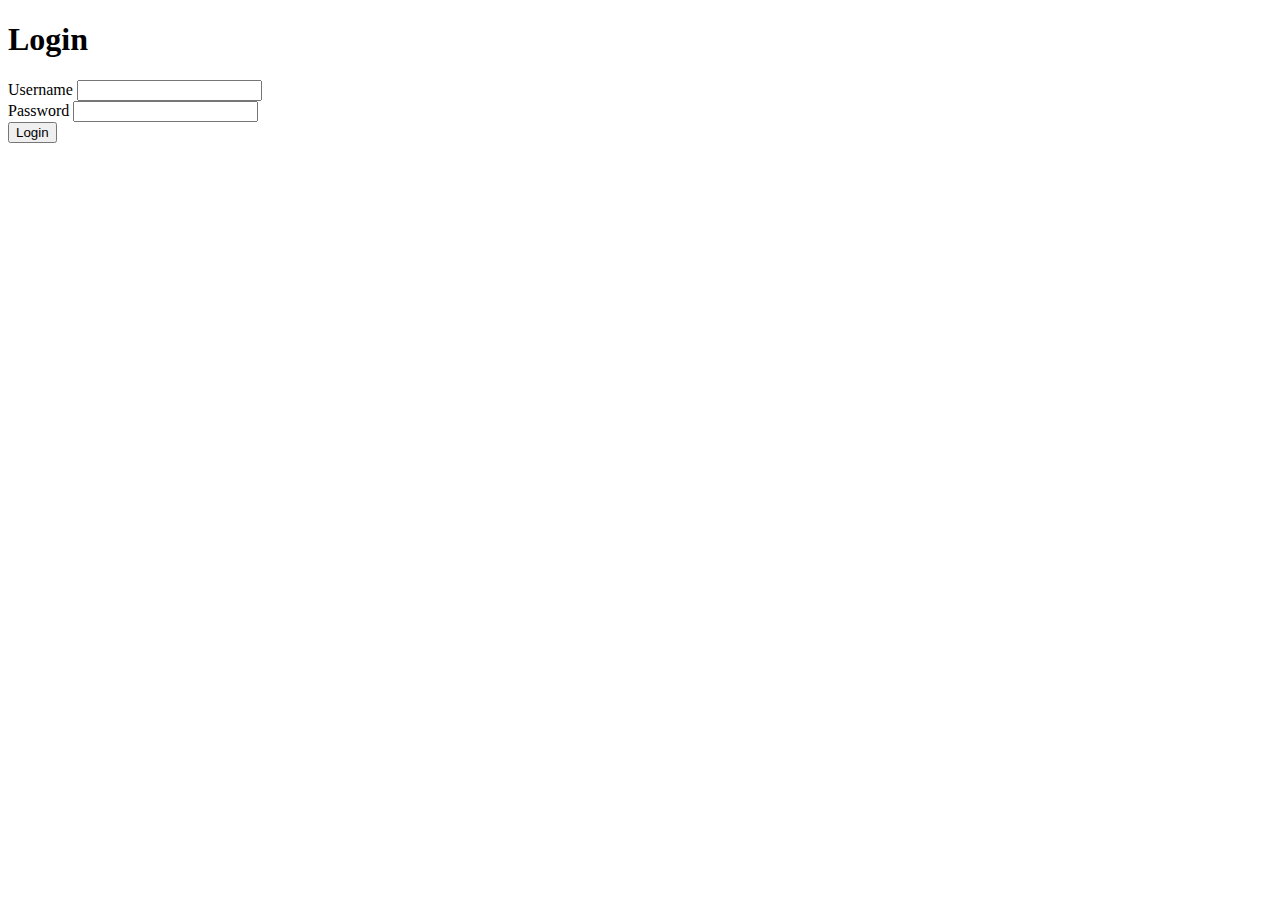
==== profile.html @ 34658584 "selector for profile page" ====
<!DOCTYPE html>
<html lang="en">
  <head>
    <meta charset="UTF-8" />
    <meta name="viewport" content="width=device-width, initial-scale=1.0" />
    <title>Document</title>
    <style>
      body {
        width: 100%;
        height: 100vh;
        display: flex;
        justify-content: center;
        background-color: #85989aff;
        overflow-y: hidden;
        font-family:'Franklin Gothic Medium', 'Arial Narrow', Arial, sans-serif;
        font-size: large;
      }

      body::-webkit-scrollbar {
        background-color: transparent;
        width: 0px;
      }

      .main {
        width: 90%;
        height: 100%;
        margin: 0px;
        padding: 0px;
        overflow-y: scroll;
      }

      .main::-webkit-scrollbar {
        background-color: transparent;
        width: 0px;
      }
      .nav-bar {
        width: 7%;
        padding-top: 1.5rem;
        }
        
        .nav-icon {
        display: flex;
        justify-content: center;
        align-items: center;
        margin-top: 1rem;
        }
        
        .nav-icon:hover {
        opacity: 0.5;
        }
        
        .post-text {
          text-wrap: wrap;
        }

      .banner {
        height: 25rem;
        width: 100%;
        background-color: gray;
        display: flex;
        align-items: center;
      }
      .user-info-container {
        height: auto;
        width: 100%;
        display: flex;
        justify-content: center;
      }
      .user-info {
        width: 80%;
        height: auto;
        background-color: white;
      }

      .pfp {
        width: 20rem;
        height: 20rem;
        border: 4px solid black;
        border-radius: 500px;
        margin-left: 10rem;
        margin-top: 3rem;
      }

      #bio {
        width: 50%;
        height: 10rem;
        border: 2px solid #85989aff;
        border-radius: 15px;
        margin: 1rem;
      }
      #username,
      #fullName {
        width: 20%;
        height: 3rem;
        border: 2px solid #85989aff;
        border-radius: 50px;
        margin: 1rem;
        text-align: center;
      }

      .user-posts-container {
        width: 100%;
        height: 90vh;
        display: flex;
        flex-direction: column;
        padding-bottom: 5rem;
        align-items: center;
        margin: 0px;
        border-left: 3px solid white;
        overflow-y: scroll;
        overflow-x: hidden;
      }

      .post {
        width: 95%;
        border-radius: 25px;
        border-top-left-radius: 150px;
        border-bottom-left-radius: 150px;
        border: 5px solid #b7b7b7;
        margin: 1rem;
        background-color: white;
        padding: 1rem;
        display: flex;
        align-items: center;
      }

      #edit-form {
        display: flex;
        flex-direction: column;
        width: 20%;
      }

      .post-profile-icon {
        height: 15rem;
        }
        
        
        .info-div {
        width: 80%;
        margin: 2rem;
        white-space: nowrap;
        overflow: hidden;
        text-overflow: ellipsis;
        }
        
        
        .likes-container {
        width: auto;
        height: 80%;
        max-height: 17rem;
        display: flex;
        flex-wrap: wrap;
        border: 3px solid #85989aff;
        border-radius: 20px;
        }
        
        .likes-inner-container {
        width: 50%;
        height: 100%;
        display: flex;
        align-items: center;
        justify-content: center;
        flex-direction: column;
        }

        .likes-inner-container-header {
          width: 100%;
          height: 75%;
          display: flex;
        }
        
        .likes-inner-container-footer {
          width: 100%;
          height: 25%;
          display: flex;
          align-items: center;
          justify-content: center;
          flex-direction: column;
        }

        .likes-amount {
        width: 100%;
        text-align: center;
        }
        
        .likes-select {
          width: 80%;
          margin: 0.5rem;
          font-size: medium;
          border-radius: 5px;
          }

          .likes-button {
            width: 3rem;
            height: 3rem;
            padding: 0px;
            border: none;
            background-color: transparent;
            border-radius: 4px;
            margin: 0.7rem;
            }
          
          .likes-button:hover {
          opacity: 0.5;
          }

          

    </style>
    <!-- Run BEFORE page is finished loading (before window.onload): -->
    <script src="../account/auth.js"></script>
    <script>
      if (isLoggedIn() === false) {
        window.location.replace("../account/login.html");
      }
    </script>
  </head>
  <body>
    <div class="nav">
      <a href="posts\posts.html">Posts</a>
      <button id="log-out-button">Logout</button>
    </div>
    <div class="main">
      <div class="banner">
        <img class="pfp" src="https://placehold.co/500x500" />
      </div>
      <div class="user-info-container">
        <div class="user-info">
          <button id="edit-button">Edit</button>
          <button style="display: none;" id="cancel-edit-button">Cancel</button>

          <div style="display: none" id="edit-user-info-div">
            <form id="edit-form">
              <label for="username-display-p">Username:</label>
              <p id="username-display-p"></p>

              <label for="name-input">Full Name:</label>
              <input type="text" id="name-input">

              <label for="bio-textarea">Bio:</label>
              <textarea name="" id="bio-textarea" cols="30" rows="10"></textarea>

              <label for="password-input">Enter Password:</label>
              <input type="password" id="password-input">

              <button id="save-user-info-button" type="button">Save Changes</button>
            </form>
          </div>
          
          <div id="user-info-div">
            <p id="username"></p>
            <p id="fullName"></p>
            <p id="bio"></p>
          </div>

          <button id="show-new-post-button">Create Post</button>
          <button id="cancel-post-button" style="display: none">Cancel</button>
          <textarea name="new-post" id="new-post-textarea" cols="30" rows="10" style="display: none"></textarea>
          <button id="create-post-button" style="display: none">Post</button>
          <br>
          <select name="sort-by" id="sort-by-select">
            <option value="">Sort by...</option>
            <option value="newest">Newest</option>
            <option value="oldest">Oldest</option>
            <option value="most-likes">Most Liked</option>
          </select>

          <div id="posts-div" class="user-posts-container"></div>
        </div>
      </div>
    </div>
    <script src="posts/posts.js"></script>
    <script src="profile.js"></script>
  </body>
</html>
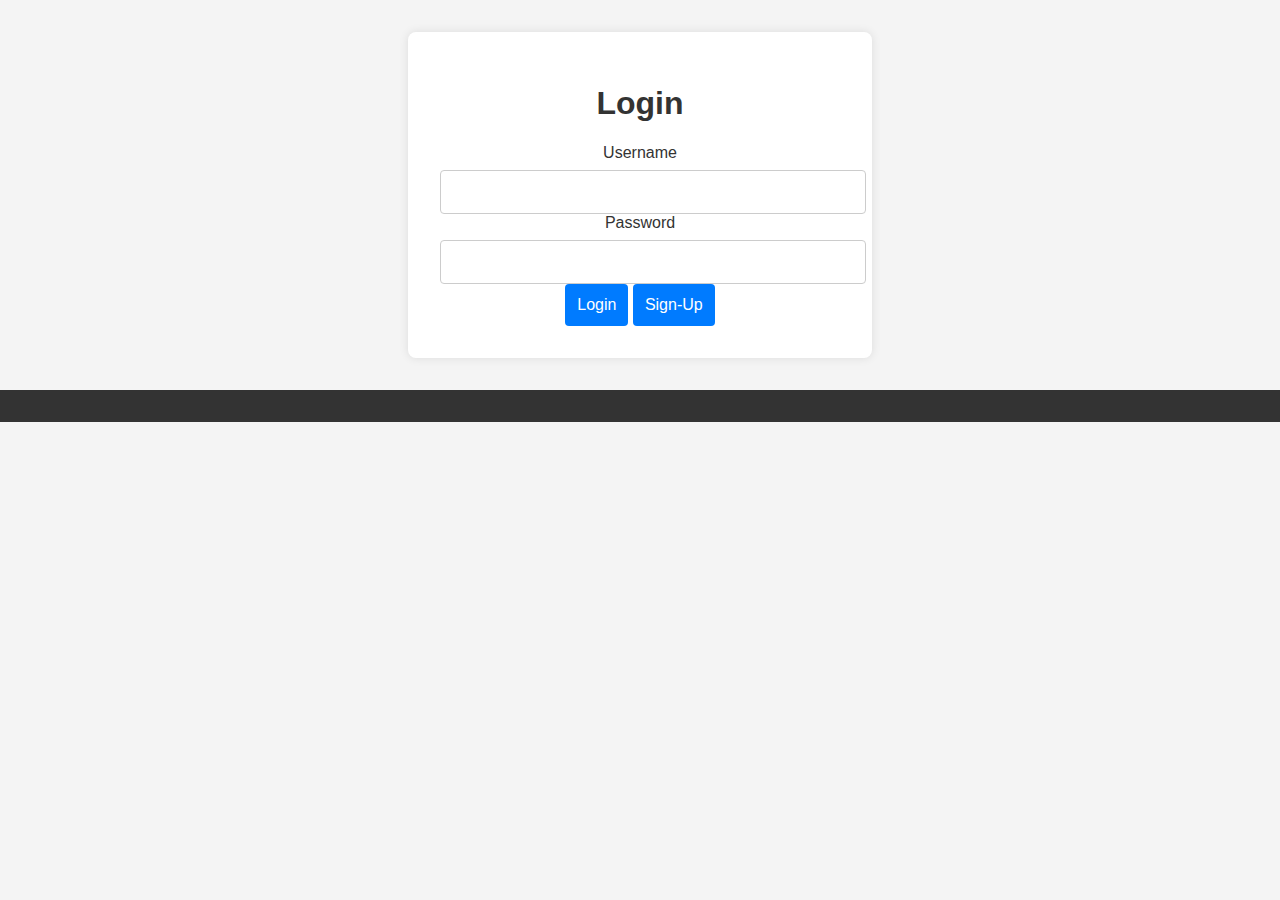
==== commit e4d77ab7: "Merge pull request #50 from OMEGAVIRUSov/profile-page-updates" ====
--- a/profile.html
+++ b/profile.html
@@ -4,13 +4,16 @@
     <meta charset="UTF-8" />
     <meta name="viewport" content="width=device-width, initial-scale=1.0" />
     <title>Document</title>
+    <link rel="stylesheet" href="global.css">
     <style>
       body {
         width: 100%;
         height: 100vh;
-        display: flex;
-        justify-content: center;
-        background-color: #85989aff;
+        margin: 0px;
+        padding: 0px;
+        display: flex;
+        background-color: #e4e9e9;
+        flex-direction: column;
         overflow-y: hidden;
         font-family:'Franklin Gothic Medium', 'Arial Narrow', Arial, sans-serif;
         font-size: large;
@@ -22,191 +25,133 @@
       }
 
       .main {
-        width: 90%;
+        width: 100%;
         height: 100%;
         margin: 0px;
         padding: 0px;
-        overflow-y: scroll;
+        display: flex;
+        justify-content: space-evenly;
       }
 
       .main::-webkit-scrollbar {
         background-color: transparent;
         width: 0px;
       }
-      .nav-bar {
-        width: 7%;
-        padding-top: 1.5rem;
-        }
-        
-        .nav-icon {
-        display: flex;
-        justify-content: center;
-        align-items: center;
-        margin-top: 1rem;
-        }
-        
-        .nav-icon:hover {
-        opacity: 0.5;
-        }
+      
         
         .post-text {
           text-wrap: wrap;
         }
 
       .banner {
-        height: 25rem;
-        width: 100%;
-        background-color: gray;
-        display: flex;
+        height: auto;
+        width: 20%;
+        background-color: #a8b7b8;
+        display: flex;
+        flex-direction: column;
         align-items: center;
       }
       .user-info-container {
-        height: auto;
+        height: 95%;
         width: 100%;
         display: flex;
         justify-content: center;
-      }
+        overflow-y: scroll;
+      }
+
+      .user-info-container::-webkit-scrollbar {
+        background-color: transparent;
+        width: 0px;
+      }
+
       .user-info {
         width: 80%;
         height: auto;
-        background-color: white;
-      }
-
+        display: flex;
+        flex-direction: column;
+        align-items: center;
+      }
+      
       .pfp {
-        width: 20rem;
-        height: 20rem;
+        width: 90%;
         border: 4px solid black;
         border-radius: 500px;
-        margin-left: 10rem;
         margin-top: 3rem;
       }
 
       #bio {
-        width: 50%;
-        height: 10rem;
-        border: 2px solid #85989aff;
+        width: 90%;
+        height: auto;
         border-radius: 15px;
+        background-color: white;
+        box-sizing: border-box;
+        display: flex;
+        justify-content: center;
+        padding: 0.5rem;
+      }
+      #fullName {
+        width: 90%;
+        height: 10%;
+        border-radius: 50px;
+        margin: 0.5rem;
+        text-align: center;
+        background-color: white;
+        display: flex;
+        justify-content: center;
+        align-items: center;
+        box-sizing: border-box;
+        font-size: larger;
+        padding: 0.5rem;
+      }
+      #user-info-div {
+        width: 90%;
+        height: 100%;
         margin: 1rem;
-      }
-      #username,
-      #fullName {
+        text-align: center;
+        box-sizing: border-box;
+        display: flex;
+        flex-direction: column;
+        align-items: center;
+      }
+
+      .user-posts-container-profile {
+        width: 100%;
+        height: auto;
+        display: flex;
+        flex-direction: column;
+        padding-bottom: 5rem;
+        align-items: center;
+        margin: 0px;
+        overflow-x: hidden;
+      }
+
+      .user-posts-container-profile::-webkit-scrollbar {
+        background-color: transparent;
+        width: 0px;
+      }
+
+      
+      .generic-dropdown {
         width: 20%;
         height: 3rem;
-        border: 2px solid #85989aff;
-        border-radius: 50px;
+        color: black;
+        border-radius: 15px;
+        border: none;
+        background: linear-gradient(#a8b7b8, #ccd4d5);
+        font-weight: bold;
+        font-size: large;
         margin: 1rem;
-        text-align: center;
-      }
-
-      .user-posts-container {
-        width: 100%;
-        height: 90vh;
-        display: flex;
-        flex-direction: column;
-        padding-bottom: 5rem;
-        align-items: center;
-        margin: 0px;
-        border-left: 3px solid white;
-        overflow-y: scroll;
-        overflow-x: hidden;
-      }
-
+      }
+      
+
+      
       .post {
-        width: 95%;
-        border-radius: 25px;
-        border-top-left-radius: 150px;
-        border-bottom-left-radius: 150px;
-        border: 5px solid #b7b7b7;
-        margin: 1rem;
-        background-color: white;
-        padding: 1rem;
-        display: flex;
-        align-items: center;
-      }
-
-      #edit-form {
-        display: flex;
-        flex-direction: column;
-        width: 20%;
-      }
-
-      .post-profile-icon {
-        height: 15rem;
-        }
-        
-        
-        .info-div {
-        width: 80%;
-        margin: 2rem;
-        white-space: nowrap;
-        overflow: hidden;
-        text-overflow: ellipsis;
-        }
-        
-        
-        .likes-container {
-        width: auto;
-        height: 80%;
-        max-height: 17rem;
-        display: flex;
-        flex-wrap: wrap;
-        border: 3px solid #85989aff;
-        border-radius: 20px;
-        }
-        
-        .likes-inner-container {
-        width: 50%;
-        height: 100%;
-        display: flex;
-        align-items: center;
-        justify-content: center;
-        flex-direction: column;
-        }
-
-        .likes-inner-container-header {
-          width: 100%;
-          height: 75%;
-          display: flex;
-        }
-        
-        .likes-inner-container-footer {
-          width: 100%;
-          height: 25%;
-          display: flex;
-          align-items: center;
-          justify-content: center;
-          flex-direction: column;
-        }
-
-        .likes-amount {
-        width: 100%;
-        text-align: center;
-        }
-        
-        .likes-select {
-          width: 80%;
-          margin: 0.5rem;
-          font-size: medium;
-          border-radius: 5px;
-          }
-
-          .likes-button {
-            width: 3rem;
-            height: 3rem;
-            padding: 0px;
-            border: none;
-            background-color: transparent;
-            border-radius: 4px;
-            margin: 0.7rem;
-            }
+        width: 85%;
+      }
           
-          .likes-button:hover {
-          opacity: 0.5;
-          }
-
-          
 
     </style>
+    
     <!-- Run BEFORE page is finished loading (before window.onload): -->
     <script src="../account/auth.js"></script>
     <script>
@@ -216,60 +161,92 @@
     </script>
   </head>
   <body>
-    <div class="nav">
-      <a href="posts\posts.html">Posts</a>
-      <button id="log-out-button">Logout</button>
-    </div>
+    <header class="nav-bar">
+      <h1 id="username"></h1>
+      <div style="width: 75%;"></div>
+      <a class="nav-icon" href="posts\posts.html"><img style="width: 80%;" src="/assets/homeIcon.svg" alt=""></a>
+      <a class="nav-icon" id="log-out-button"><img style="width: 80%;" src="/assets/logoutIcon.svg" alt=""></a>
+    </header>
     <div class="main">
       <div class="banner">
-        <img class="pfp" src="https://placehold.co/500x500" />
-      </div>
-      <div class="user-info-container">
-        <div class="user-info">
-          <button id="edit-button">Edit</button>
-          <button style="display: none;" id="cancel-edit-button">Cancel</button>
-
-          <div style="display: none" id="edit-user-info-div">
-            <form id="edit-form">
-              <label for="username-display-p">Username:</label>
-              <p id="username-display-p"></p>
-
-              <label for="name-input">Full Name:</label>
-              <input type="text" id="name-input">
-
-              <label for="bio-textarea">Bio:</label>
-              <textarea name="" id="bio-textarea" cols="30" rows="10"></textarea>
-
-              <label for="password-input">Enter Password:</label>
-              <input type="password" id="password-input">
-
+        <img class="pfp" src="/assets/profileIcon.svg" />
+        <div id="user-info-div">      
+            <p id="fullName"></p>
+            
+          
+          <p id="bio"></p>
+          <button class="generic-button" style="border: 1px solid #e4e9e9;" id="edit-button">Edit Details</button>
+          <button class="generic-button" style="border: 1px solid #e4e9e9;" id="show-new-post-button">Create Post</button>
+
+        </div>
+      </div>
+      <div style="width: 80%;">
+        <div class="user-info-container">
+          
+          <div class="user-info">
+                      
+            <select class="generic-dropdown" name="sort-by" id="sort-by-select">
+              <option value="">Sort by...</option>
+              <option value="newest">Newest</option>
+              <option value="oldest">Oldest</option>
+              <option value="most-likes">Most Liked</option>
+            </select>
+
+            <div id="posts-div" class="user-posts-container-profile">
+
+            </div>
+          </div>
+        </div>
+      </div>
+      
+    </div>
+
+
+    <div class="create-post-modal" id="create-post-modal">
+      <div class="create-post-container">
+        <h3>Whats On Your Mind...?</h3>
+        <textarea class="create-textarea" name="new-post" id="new-post-textarea" cols="30" rows="10" placeholder="Type Here..."></textarea>
+        <div>
+          <button id="cancel-post-button">Cancel</button>
+          <button id="create-post-button">Post</button>
+        </div>
+        
+      </div>
+    </div>
+
+
+    <div class="create-post-modal" id="edit-account-details">
+      <div class="create-post-container" style="width: 25%;">
+        <h3>Update Your Info</h3>
+        <div id="edit-user-info-div" style="width: 90%">
+          <form id="edit-form" style="width: 50%;">
+            <label for="username-display-p">Username:</label>
+            <p id="username-display-p"></p>
+
+            <label for="name-input">Full Name:</label>
+            <input type="text" id="name-input">
+
+            <label for="bio-textarea">Bio:</label>
+            <textarea name="" id="bio-textarea" cols="30" rows="10"></textarea>
+
+            <label for="password-input">Enter Password:</label>
+            <input type="password" id="password-input">
+
+            <div style="margin-top: 1rem;">
+              <button id="cancel-edit-button">Cancel</button>
               <button id="save-user-info-button" type="button">Save Changes</button>
-            </form>
-          </div>
-          
-          <div id="user-info-div">
-            <p id="username"></p>
-            <p id="fullName"></p>
-            <p id="bio"></p>
-          </div>
-
-          <button id="show-new-post-button">Create Post</button>
-          <button id="cancel-post-button" style="display: none">Cancel</button>
-          <textarea name="new-post" id="new-post-textarea" cols="30" rows="10" style="display: none"></textarea>
-          <button id="create-post-button" style="display: none">Post</button>
-          <br>
-          <select name="sort-by" id="sort-by-select">
-            <option value="">Sort by...</option>
-            <option value="newest">Newest</option>
-            <option value="oldest">Oldest</option>
-            <option value="most-likes">Most Liked</option>
-          </select>
-
-          <div id="posts-div" class="user-posts-container"></div>
-        </div>
+            </div>
+            
+          </form>
+        </div>
+        
       </div>
     </div>
-    <script src="posts/posts.js"></script>
+
+    
+    <script src="global.js"></script>
+    <script src="posts/loadPosts.js"></script>
     <script src="profile.js"></script>
+    
   </body>
 </html>
--- a/global.css
+++ b/global.css
@@ -0,0 +1,303 @@
+/* Global CSS for all pages */
+
+* {
+    /* Sizing helper: See Workbook 1b, page 2-33. */
+    box-sizing: border-box;
+
+    /* 
+       Vizualization helper: While styling or debugging your HTML & CSS, 
+       uncomment the rule below to see all the boxes on your page more
+       clearly! (Remove this outline before submitting: users won't 
+       want to see it!)
+    */
+    /* outline: 1px dotted red; */
+}
+
+:root {
+    font-size: 1rem;
+}
+
+
+
+
+
+
+
+/*global stuff*/
+
+  
+  .main::-webkit-scrollbar {
+    width: 0px;
+    background-color: transparent;
+  }
+  
+  .post {
+    width: 60%;
+    border-radius: 25px;
+    
+    margin: 0.5rem;
+    background-color: white;
+    padding: 0.5rem;
+    display: flex;
+    align-items: center;
+  }
+  
+  .user-posts-container {
+    width: 100%;
+    height: 90vh;
+    display: flex;
+    flex-direction: column;
+    padding-bottom: 5rem;
+    align-items: center;
+    margin: 0px;
+    border-left: 1px solid white;
+    overflow-y: scroll;
+    overflow-x: hidden;
+  }
+
+  .user-posts-container::-webkit-scrollbar {
+    width: 0px;
+    background-color: transparent;
+  }
+  
+  .likes-button {
+  width: 1.8rem;
+  height: 1.8rem;
+  padding: 0px;
+  border: none;
+  background-color: transparent;
+  border-radius: 4px;
+  margin: 0.4rem;
+  }
+  
+  .likes-button:hover {
+  opacity: 0.5;
+  }
+  
+  .post-profile-icon {
+  height: 4rem;
+  margin-left: 1.5rem;
+  }
+  
+  
+  .info-div {
+  width: 100%;
+  margin: 2rem;
+  white-space: nowrap;
+  overflow: hidden;
+  text-overflow: ellipsis;
+  }
+  
+  
+  .likes-container {
+    width: auto;
+    height: auto;
+    margin-top: auto;
+    display: flex;
+    flex-wrap: wrap;
+    border-radius: 20px;
+    }
+  
+  .likes-inner-container {
+    width: 50%;
+    display: flex;
+    align-items: center;
+    justify-content: center;
+    
+    }
+  
+    .likes-inner-container-header {
+      width: 100%;
+      height: 75%;
+      display: flex;
+    }
+    
+    .likes-inner-container-footer {
+      width: 100%;
+      height: 25%;
+      display: flex;
+      align-items: center;
+      justify-content: center;
+      flex-direction: column;
+    }
+  
+  .likes-amount {
+  width: 100%;
+  height: 100%;
+  display: flex;
+  justify-content: center;
+  align-items: center;
+  padding: 0px;
+  margin: 0px;
+  }
+  
+  .likes-select {
+    width: 80%;
+    margin: 0.5rem;
+    border-radius: 5px;
+    font-size: medium;
+    }
+  
+  
+  .nav-bar {
+  width: 100%;
+  height: 6rem;
+  padding-left: 1rem;
+  padding-right: 1rem;
+  background-color: #85989a;
+  display: flex;
+  justify-content: flex-end;
+  align-items: center;
+  }
+  
+  .nav-icon {
+  display: flex;
+  width: 5%;
+  justify-content: center;
+  align-items: center;
+  }
+  
+  .nav-icon:hover {
+  opacity: 0.5;
+  }
+  
+  .post-text {
+    text-wrap: wrap;
+  }
+  
+  .post-image {
+    max-height: 25rem;
+  }
+
+  .delete-button {
+    width: 1.8rem;
+    height: auto;
+    padding: 0px;
+    border: none;
+    background-color: transparent;
+    }
+    
+    .delete-button:hover {
+    opacity: 0.5;
+    }
+
+    .scroll-images-button {
+      height: auto;
+      max-height: 25rem;
+      width: 2rem;
+      display: flex;
+      align-items: center;
+      justify-content: center;
+      border-radius: 0px;
+      border: none;
+      padding: 0px;
+      margin: 0px;
+      box-sizing: border-box;
+      background-color: rgb(214, 214, 214);
+      font-size: x-large;
+      color: gray;
+    }
+
+    .scroll-images-button:hover {
+      opacity: 0.5;
+    }
+
+    .multi-media-div {
+      display: flex;
+    }
+
+    .central-column {
+      width: 60%;
+      height: auto;
+      display: flex;
+      justify-content: center;
+      background-color: #e4e9e9;
+    }
+
+    .side-column {
+      width: 20%;
+      height: auto;
+      display: flex;
+      flex-direction: column;
+      align-items: center;
+    }
+    
+    .side-box {
+      width: 90%;
+      height: 30rem;
+      border-radius: 25px;
+      border: 2px solid#85989a;
+      margin-top: 2%;
+    }
+
+
+
+
+
+
+
+
+
+    .create-post-modal {
+      background-color: rgba(0, 0, 0, 0.5);
+      width: 100%;
+      height: 100vh;
+      margin: 0px;
+      padding: 0px;
+      position: absolute;
+      display: none;
+      justify-content: center;
+      align-items: center;
+    }
+
+    .create-post-container {
+      width: 40%;
+      height: 50%;
+      background-color: white;
+      border-radius: 40px;
+      border: 2px solid gray;
+      display: flex;
+      align-items: center;
+      flex-direction: column;
+    }
+
+    .create-title {
+      width: 100%;
+      height: auto;
+      text-align: center;
+    }
+
+    .create-textarea {
+      margin: 2rem;
+      width: 80%;
+      height: 50%;
+    }
+
+    .button-container {
+      width: 100%;
+      height: auto;
+    }
+
+
+    #edit-form {
+      display: flex;
+      flex-direction: column;
+      width: 20%;
+    }
+
+
+    .generic-button {
+      width: 80%;
+      height: 3rem;
+      border-radius: 200px;
+      color: white;
+      border: none;
+      background: linear-gradient(#a8b7b8, #ccd4d5);
+      font-weight: bold;
+      font-size: large;
+      margin: 1rem;
+    }
+
+    .generic-button:hover {
+      background: linear-gradient(#ccd4d5, #85989a);
+    }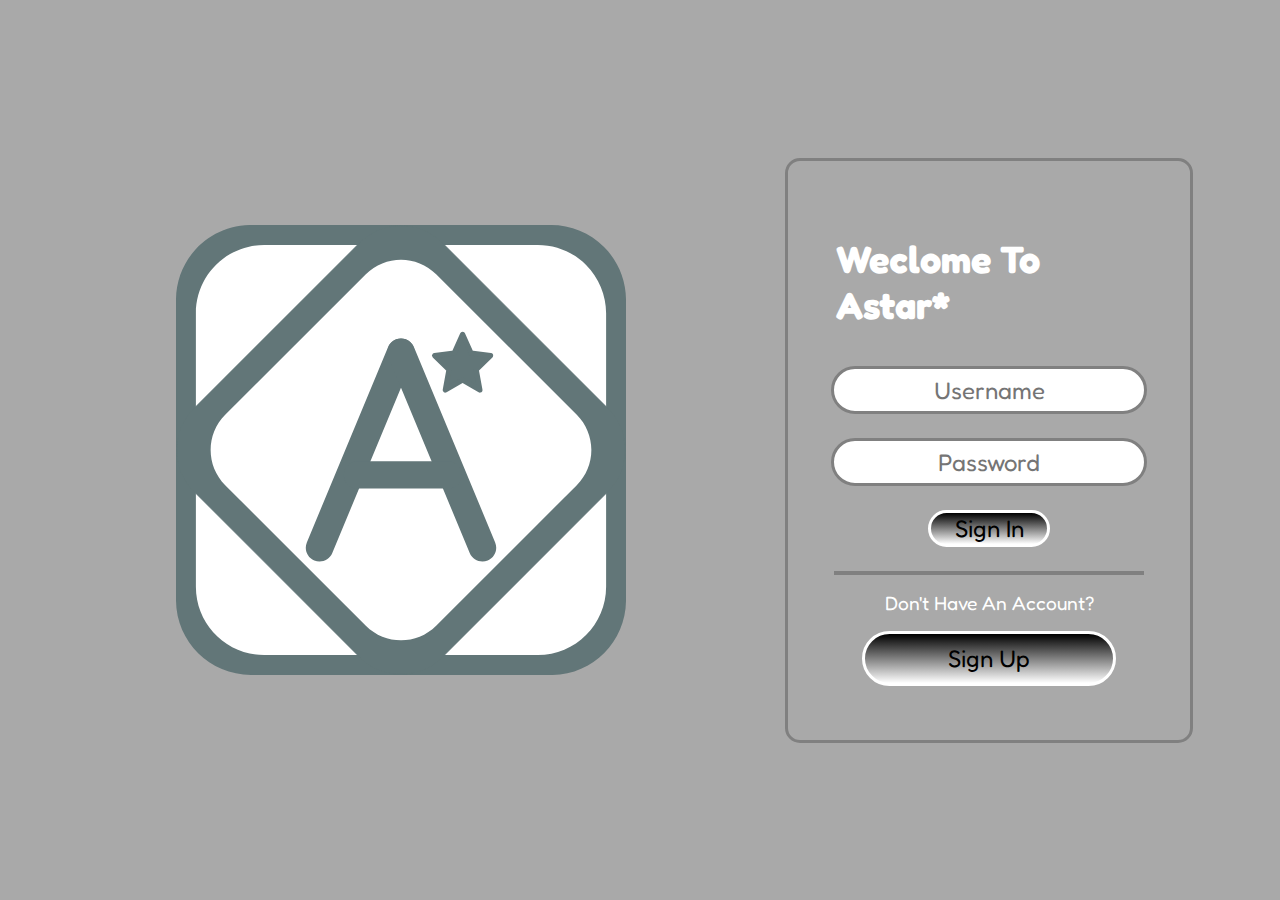
==== commit 89e611ab: "Merge pull request #54 from OMEGAVIRUSov/my-final-commit" ====
--- a/profile.html
+++ b/profile.html
@@ -156,7 +156,7 @@
     <script src="../account/auth.js"></script>
     <script>
       if (isLoggedIn() === false) {
-        window.location.replace("../account/login.html");
+        window.location.replace("../account/sign-in.html");
       }
     </script>
   </head>
@@ -206,9 +206,9 @@
       <div class="create-post-container">
         <h3>Whats On Your Mind...?</h3>
         <textarea class="create-textarea" name="new-post" id="new-post-textarea" cols="30" rows="10" placeholder="Type Here..."></textarea>
-        <div>
-          <button id="cancel-post-button">Cancel</button>
-          <button id="create-post-button">Post</button>
+        <div style="display: flex; width: 50%">
+          <button class="generic-button" id="cancel-post-button">Cancel</button>
+          <button class="generic-button" id="create-post-button">Post</button>
         </div>
         
       </div>
@@ -219,7 +219,7 @@
       <div class="create-post-container" style="width: 25%;">
         <h3>Update Your Info</h3>
         <div id="edit-user-info-div" style="width: 90%">
-          <form id="edit-form" style="width: 50%;">
+          <form id="edit-form" style="width: 70%;">
             <label for="username-display-p">Username:</label>
             <p id="username-display-p"></p>
 
@@ -232,9 +232,9 @@
             <label for="password-input">Enter Password:</label>
             <input type="password" id="password-input">
 
-            <div style="margin-top: 1rem;">
-              <button id="cancel-edit-button">Cancel</button>
-              <button id="save-user-info-button" type="button">Save Changes</button>
+            <div style="margin-top: 1rem; width: 100%">
+              <button class="small-generic-button" id="cancel-edit-button">Cancel</button>
+              <button class="small-generic-button" id="save-user-info-button" type="button">Save Changes</button>
             </div>
             
           </form>
--- a/global.css
+++ b/global.css
@@ -152,7 +152,8 @@
   
   .nav-icon {
   display: flex;
-  width: 5%;
+  width: 3.5%;
+  margin: 1rem;
   justify-content: center;
   align-items: center;
   }
@@ -228,8 +229,14 @@
       border-radius: 25px;
       border: 2px solid#85989a;
       margin-top: 2%;
-    }
-
+      overflow-y: scroll;
+      padding-bottom: 2rem;
+    }
+
+    .side-box::-webkit-scrollbar {
+      width: 0px;
+      background-color: transparent;
+    }
 
 
 
@@ -300,4 +307,37 @@
 
     .generic-button:hover {
       background: linear-gradient(#ccd4d5, #85989a);
+    }
+
+    .small-generic-button {
+      width: 45%;
+      height: 2rem;
+      border-radius: 200px;
+      color: white;
+      border: none;
+      background: linear-gradient(#a8b7b8, #ccd4d5);
+      font-weight: bold;
+      font-size: medium;
+      margin: 0.25rem;
+    }
+
+    .small-generic-button:hover {
+      background: linear-gradient(#ccd4d5, #85989a);
+    }
+
+    .side-radio-button {
+      width: 50%;
+      height: 2rem;
+      margin: 0.25rem;
+      border-radius: 200px;
+      border: none;
+      background: linear-gradient(#a8b7b8, #ccd4d5);
+      color: white;
+      display: flex;
+      align-items: center;
+    }
+
+    .side-radio-button-label {
+      font-size: larger;
+      font-weight: 600;
     }